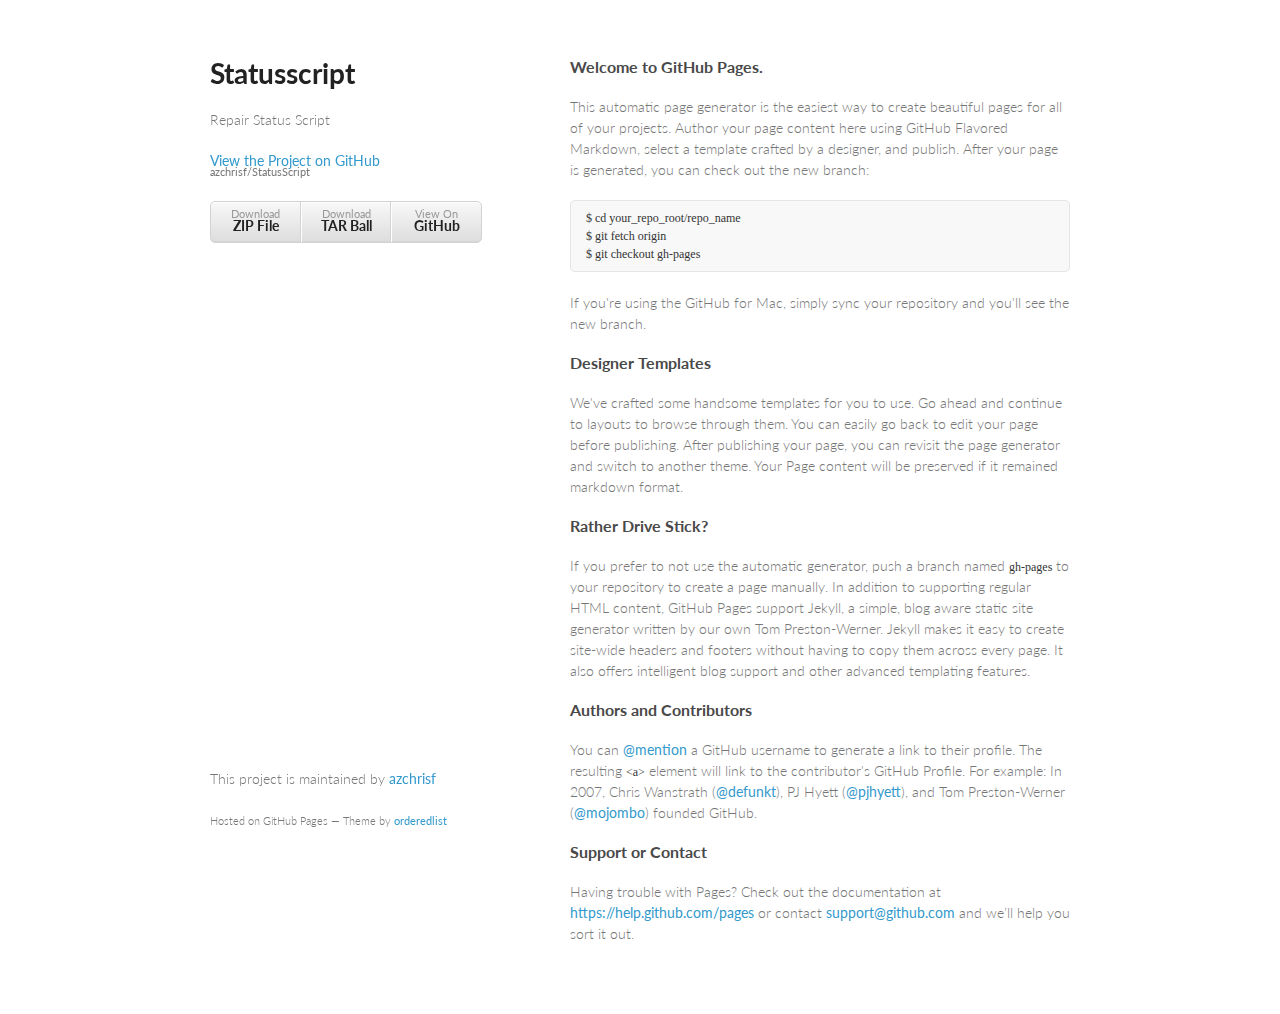
==== index.html @ 127e1fa0 "Create gh-pages branch via GitHub" ====
<!doctype html>
<html>
  <head>
    <meta charset="utf-8">
    <meta http-equiv="X-UA-Compatible" content="chrome=1">
    <title>Statusscript by azchrisf</title>

    <link rel="stylesheet" href="stylesheets/styles.css">
    <link rel="stylesheet" href="stylesheets/pygment_trac.css">
    <meta name="viewport" content="width=device-width, initial-scale=1, user-scalable=no">
    <!--[if lt IE 9]>
    <script src="//html5shiv.googlecode.com/svn/trunk/html5.js"></script>
    <![endif]-->
  </head>
  <body>
    <div class="wrapper">
      <header>
        <h1>Statusscript</h1>
        <p>Repair Status Script</p>

        <p class="view"><a href="https://github.com/azchrisf/StatusScript">View the Project on GitHub <small>azchrisf/StatusScript</small></a></p>


        <ul>
          <li><a href="https://github.com/azchrisf/StatusScript/zipball/master">Download <strong>ZIP File</strong></a></li>
          <li><a href="https://github.com/azchrisf/StatusScript/tarball/master">Download <strong>TAR Ball</strong></a></li>
          <li><a href="https://github.com/azchrisf/StatusScript">View On <strong>GitHub</strong></a></li>
        </ul>
      </header>
      <section>
        <h3>
<a id="welcome-to-github-pages" class="anchor" href="#welcome-to-github-pages" aria-hidden="true"><span class="octicon octicon-link"></span></a>Welcome to GitHub Pages.</h3>

<p>This automatic page generator is the easiest way to create beautiful pages for all of your projects. Author your page content here using GitHub Flavored Markdown, select a template crafted by a designer, and publish. After your page is generated, you can check out the new branch:</p>

<pre><code>$ cd your_repo_root/repo_name
$ git fetch origin
$ git checkout gh-pages
</code></pre>

<p>If you're using the GitHub for Mac, simply sync your repository and you'll see the new branch.</p>

<h3>
<a id="designer-templates" class="anchor" href="#designer-templates" aria-hidden="true"><span class="octicon octicon-link"></span></a>Designer Templates</h3>

<p>We've crafted some handsome templates for you to use. Go ahead and continue to layouts to browse through them. You can easily go back to edit your page before publishing. After publishing your page, you can revisit the page generator and switch to another theme. Your Page content will be preserved if it remained markdown format.</p>

<h3>
<a id="rather-drive-stick" class="anchor" href="#rather-drive-stick" aria-hidden="true"><span class="octicon octicon-link"></span></a>Rather Drive Stick?</h3>

<p>If you prefer to not use the automatic generator, push a branch named <code>gh-pages</code> to your repository to create a page manually. In addition to supporting regular HTML content, GitHub Pages support Jekyll, a simple, blog aware static site generator written by our own Tom Preston-Werner. Jekyll makes it easy to create site-wide headers and footers without having to copy them across every page. It also offers intelligent blog support and other advanced templating features.</p>

<h3>
<a id="authors-and-contributors" class="anchor" href="#authors-and-contributors" aria-hidden="true"><span class="octicon octicon-link"></span></a>Authors and Contributors</h3>

<p>You can <a href="https://github.com/blog/821" class="user-mention">@mention</a> a GitHub username to generate a link to their profile. The resulting <code>&lt;a&gt;</code> element will link to the contributor's GitHub Profile. For example: In 2007, Chris Wanstrath (<a href="https://github.com/defunkt" class="user-mention">@defunkt</a>), PJ Hyett (<a href="https://github.com/pjhyett" class="user-mention">@pjhyett</a>), and Tom Preston-Werner (<a href="https://github.com/mojombo" class="user-mention">@mojombo</a>) founded GitHub.</p>

<h3>
<a id="support-or-contact" class="anchor" href="#support-or-contact" aria-hidden="true"><span class="octicon octicon-link"></span></a>Support or Contact</h3>

<p>Having trouble with Pages? Check out the documentation at <a href="https://help.github.com/pages">https://help.github.com/pages</a> or contact <a href="mailto:support@github.com">support@github.com</a> and we’ll help you sort it out.</p>
      </section>
      <footer>
        <p>This project is maintained by <a href="https://github.com/azchrisf">azchrisf</a></p>
        <p><small>Hosted on GitHub Pages &mdash; Theme by <a href="https://github.com/orderedlist">orderedlist</a></small></p>
      </footer>
    </div>
    <script src="javascripts/scale.fix.js"></script>
    
  </body>
</html>
---- stylesheets/styles.css ----
@import url(https://fonts.googleapis.com/css?family=Lato:300italic,700italic,300,700);

body {
  padding:50px;
  font:14px/1.5 Lato, "Helvetica Neue", Helvetica, Arial, sans-serif;
  color:#777;
  font-weight:300;
}

h1, h2, h3, h4, h5, h6 {
  color:#222;
  margin:0 0 20px;
}

p, ul, ol, table, pre, dl {
  margin:0 0 20px;
}

h1, h2, h3 {
  line-height:1.1;
}

h1 {
  font-size:28px;
}

h2 {
  color:#393939;
}

h3, h4, h5, h6 {
  color:#494949;
}

a {
  color:#39c;
  font-weight:400;
  text-decoration:none;
}

a small {
  font-size:11px;
  color:#777;
  margin-top:-0.6em;
  display:block;
}

.wrapper {
  width:860px;
  margin:0 auto;
}

blockquote {
  border-left:1px solid #e5e5e5;
  margin:0;
  padding:0 0 0 20px;
  font-style:italic;
}

code, pre {
  font-family:Monaco, Bitstream Vera Sans Mono, Lucida Console, Terminal;
  color:#333;
  font-size:12px;
}

pre {
  padding:8px 15px;
  background: #f8f8f8;  
  border-radius:5px;
  border:1px solid #e5e5e5;
  overflow-x: auto;
}

table {
  width:100%;
  border-collapse:collapse;
}

th, td {
  text-align:left;
  padding:5px 10px;
  border-bottom:1px solid #e5e5e5;
}

dt {
  color:#444;
  font-weight:700;
}

th {
  color:#444;
}

img {
  max-width:100%;
}

header {
  width:270px;
  float:left;
  position:fixed;
}

header ul {
  list-style:none;
  height:40px;
  
  padding:0;
  
  background: #eee;
  background: -moz-linear-gradient(top, #f8f8f8 0%, #dddddd 100%);
  background: -webkit-gradient(linear, left top, left bottom, color-stop(0%,#f8f8f8), color-stop(100%,#dddddd));
  background: -webkit-linear-gradient(top, #f8f8f8 0%,#dddddd 100%);
  background: -o-linear-gradient(top, #f8f8f8 0%,#dddddd 100%);
  background: -ms-linear-gradient(top, #f8f8f8 0%,#dddddd 100%);
  background: linear-gradient(top, #f8f8f8 0%,#dddddd 100%);
  
  border-radius:5px;
  border:1px solid #d2d2d2;
  box-shadow:inset #fff 0 1px 0, inset rgba(0,0,0,0.03) 0 -1px 0;
  width:270px;
}

header li {
  width:89px;
  float:left;
  border-right:1px solid #d2d2d2;
  height:40px;
}

header ul a {
  line-height:1;
  font-size:11px;
  color:#999;
  display:block;
  text-align:center;
  padding-top:6px;
  height:40px;
}

strong {
  color:#222;
  font-weight:700;
}

header ul li + li {
  width:88px;
  border-left:1px solid #fff;
}

header ul li + li + li {
  border-right:none;
  width:89px;
}

header ul a strong {
  font-size:14px;
  display:block;
  color:#222;
}

section {
  width:500px;
  float:right;
  padding-bottom:50px;
}

small {
  font-size:11px;
}

hr {
  border:0;
  background:#e5e5e5;
  height:1px;
  margin:0 0 20px;
}

footer {
  width:270px;
  float:left;
  position:fixed;
  bottom:50px;
}

@media print, screen and (max-width: 960px) {
  
  div.wrapper {
    width:auto;
    margin:0;
  }
  
  header, section, footer {
    float:none;
    position:static;
    width:auto;
  }
  
  header {
    padding-right:320px;
  }
  
  section {
    border:1px solid #e5e5e5;
    border-width:1px 0;
    padding:20px 0;
    margin:0 0 20px;
  }
  
  header a small {
    display:inline;
  }
  
  header ul {
    position:absolute;
    right:50px;
    top:52px;
  }
}

@media print, screen and (max-width: 720px) {
  body {
    word-wrap:break-word;
  }
  
  header {
    padding:0;
  }
  
  header ul, header p.view {
    position:static;
  }
  
  pre, code {
    word-wrap:normal;
  }
}

@media print, screen and (max-width: 480px) {
  body {
    padding:15px;
  }
  
  header ul {
    display:none;
  }
}

@media print {
  body {
    padding:0.4in;
    font-size:12pt;
    color:#444;
  }
}
---- stylesheets/pygment_trac.css ----
.highlight  { background: #ffffff; }
.highlight .c { color: #999988; font-style: italic } /* Comment */
.highlight .err { color: #a61717; background-color: #e3d2d2 } /* Error */
.highlight .k { font-weight: bold } /* Keyword */
.highlight .o { font-weight: bold } /* Operator */
.highlight .cm { color: #999988; font-style: italic } /* Comment.Multiline */
.highlight .cp { color: #999999; font-weight: bold } /* Comment.Preproc */
.highlight .c1 { color: #999988; font-style: italic } /* Comment.Single */
.highlight .cs { color: #999999; font-weight: bold; font-style: italic } /* Comment.Special */
.highlight .gd { color: #000000; background-color: #ffdddd } /* Generic.Deleted */
.highlight .gd .x { color: #000000; background-color: #ffaaaa } /* Generic.Deleted.Specific */
.highlight .ge { font-style: italic } /* Generic.Emph */
.highlight .gr { color: #aa0000 } /* Generic.Error */
.highlight .gh { color: #999999 } /* Generic.Heading */
.highlight .gi { color: #000000; background-color: #ddffdd } /* Generic.Inserted */
.highlight .gi .x { color: #000000; background-color: #aaffaa } /* Generic.Inserted.Specific */
.highlight .go { color: #888888 } /* Generic.Output */
.highlight .gp { color: #555555 } /* Generic.Prompt */
.highlight .gs { font-weight: bold } /* Generic.Strong */
.highlight .gu { color: #800080; font-weight: bold; } /* Generic.Subheading */
.highlight .gt { color: #aa0000 } /* Generic.Traceback */
.highlight .kc { font-weight: bold } /* Keyword.Constant */
.highlight .kd { font-weight: bold } /* Keyword.Declaration */
.highlight .kn { font-weight: bold } /* Keyword.Namespace */
.highlight .kp { font-weight: bold } /* Keyword.Pseudo */
.highlight .kr { font-weight: bold } /* Keyword.Reserved */
.highlight .kt { color: #445588; font-weight: bold } /* Keyword.Type */
.highlight .m { color: #009999 } /* Literal.Number */
.highlight .s { color: #d14 } /* Literal.String */
.highlight .na { color: #008080 } /* Name.Attribute */
.highlight .nb { color: #0086B3 } /* Name.Builtin */
.highlight .nc { color: #445588; font-weight: bold } /* Name.Class */
.highlight .no { color: #008080 } /* Name.Constant */
.highlight .ni { color: #800080 } /* Name.Entity */
.highlight .ne { color: #990000; font-weight: bold } /* Name.Exception */
.highlight .nf { color: #990000; font-weight: bold } /* Name.Function */
.highlight .nn { color: #555555 } /* Name.Namespace */
.highlight .nt { color: #000080 } /* Name.Tag */
.highlight .nv { color: #008080 } /* Name.Variable */
.highlight .ow { font-weight: bold } /* Operator.Word */
.highlight .w { color: #bbbbbb } /* Text.Whitespace */
.highlight .mf { color: #009999 } /* Literal.Number.Float */
.highlight .mh { color: #009999 } /* Literal.Number.Hex */
.highlight .mi { color: #009999 } /* Literal.Number.Integer */
.highlight .mo { color: #009999 } /* Literal.Number.Oct */
.highlight .sb { color: #d14 } /* Literal.String.Backtick */
.highlight .sc { color: #d14 } /* Literal.String.Char */
.highlight .sd { color: #d14 } /* Literal.String.Doc */
.highlight .s2 { color: #d14 } /* Literal.String.Double */
.highlight .se { color: #d14 } /* Literal.String.Escape */
.highlight .sh { color: #d14 } /* Literal.String.Heredoc */
.highlight .si { color: #d14 } /* Literal.String.Interpol */
.highlight .sx { color: #d14 } /* Literal.String.Other */
.highlight .sr { color: #009926 } /* Literal.String.Regex */
.highlight .s1 { color: #d14 } /* Literal.String.Single */
.highlight .ss { color: #990073 } /* Literal.String.Symbol */
.highlight .bp { color: #999999 } /* Name.Builtin.Pseudo */
.highlight .vc { color: #008080 } /* Name.Variable.Class */
.highlight .vg { color: #008080 } /* Name.Variable.Global */
.highlight .vi { color: #008080 } /* Name.Variable.Instance */
.highlight .il { color: #009999 } /* Literal.Number.Integer.Long */

.type-csharp .highlight .k { color: #0000FF }
.type-csharp .highlight .kt { color: #0000FF }
.type-csharp .highlight .nf { color: #000000; font-weight: normal }
.type-csharp .highlight .nc { color: #2B91AF }
.type-csharp .highlight .nn { color: #000000 }
.type-csharp .highlight .s { color: #A31515 }
.type-csharp .highlight .sc { color: #A31515 }
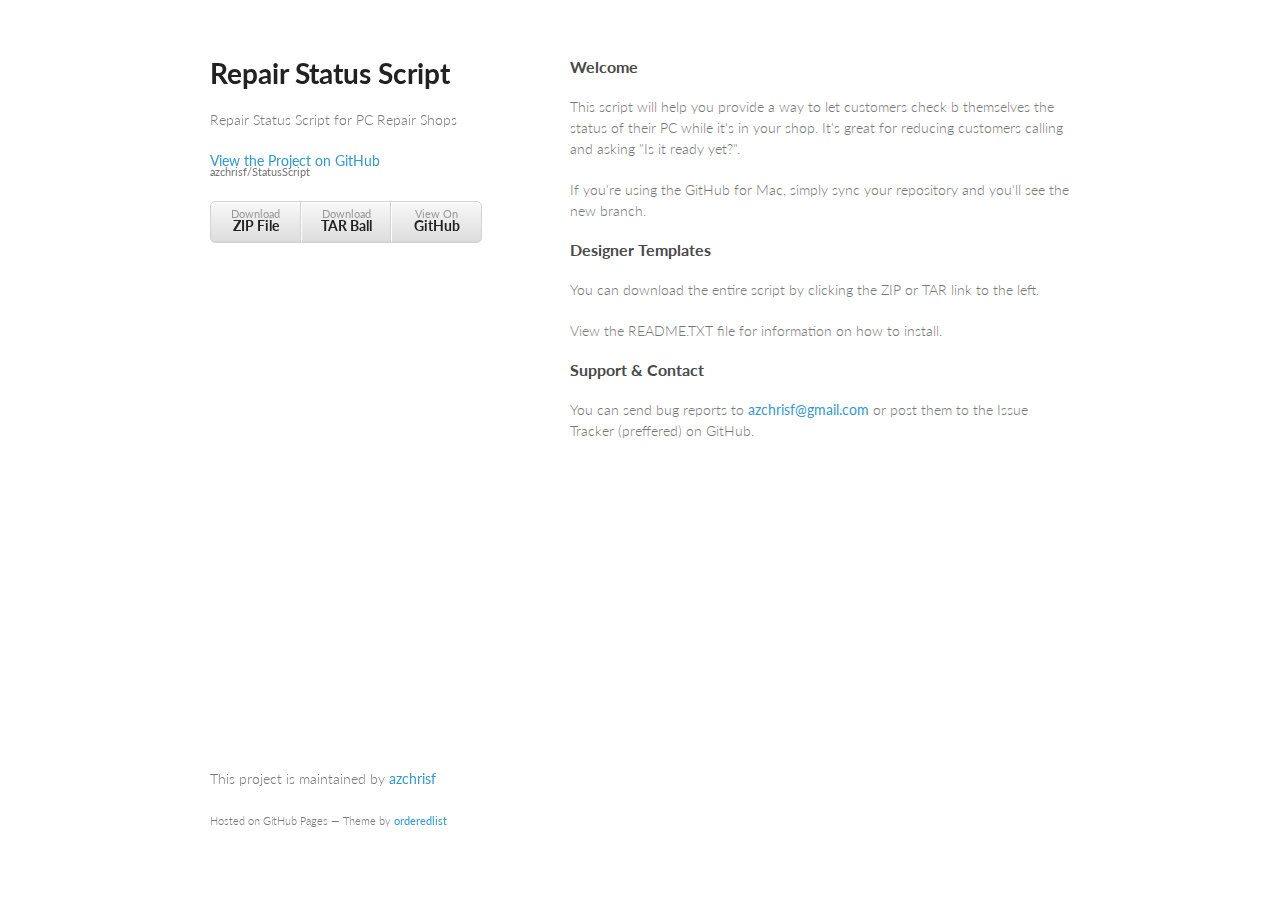
==== commit 6767fe23: "Update index.html" ====
--- a/index.html
+++ b/index.html
@@ -1,71 +1,43 @@
 <!doctype html>
 <html>
-  <head>
-    <meta charset="utf-8">
-    <meta http-equiv="X-UA-Compatible" content="chrome=1">
-    <title>Statusscript by azchrisf</title>
-
-    <link rel="stylesheet" href="stylesheets/styles.css">
-    <link rel="stylesheet" href="stylesheets/pygment_trac.css">
-    <meta name="viewport" content="width=device-width, initial-scale=1, user-scalable=no">
-    <!--[if lt IE 9]>
+<head>
+<meta charset="utf-8">
+<meta http-equiv="X-UA-Compatible" content="chrome=1">
+<title>Statusscript by azchrisf</title>
+<link rel="stylesheet" href="stylesheets/styles.css">
+<link rel="stylesheet" href="stylesheets/pygment_trac.css">
+<meta name="viewport" content="width=device-width, initial-scale=1, user-scalable=no">
+<!--[if lt IE 9]>
     <script src="//html5shiv.googlecode.com/svn/trunk/html5.js"></script>
     <![endif]-->
-  </head>
-  <body>
-    <div class="wrapper">
-      <header>
-        <h1>Statusscript</h1>
-        <p>Repair Status Script</p>
-
-        <p class="view"><a href="https://github.com/azchrisf/StatusScript">View the Project on GitHub <small>azchrisf/StatusScript</small></a></p>
-
-
-        <ul>
-          <li><a href="https://github.com/azchrisf/StatusScript/zipball/master">Download <strong>ZIP File</strong></a></li>
-          <li><a href="https://github.com/azchrisf/StatusScript/tarball/master">Download <strong>TAR Ball</strong></a></li>
-          <li><a href="https://github.com/azchrisf/StatusScript">View On <strong>GitHub</strong></a></li>
-        </ul>
-      </header>
-      <section>
-        <h3>
-<a id="welcome-to-github-pages" class="anchor" href="#welcome-to-github-pages" aria-hidden="true"><span class="octicon octicon-link"></span></a>Welcome to GitHub Pages.</h3>
-
-<p>This automatic page generator is the easiest way to create beautiful pages for all of your projects. Author your page content here using GitHub Flavored Markdown, select a template crafted by a designer, and publish. After your page is generated, you can check out the new branch:</p>
-
-<pre><code>$ cd your_repo_root/repo_name
-$ git fetch origin
-$ git checkout gh-pages
-</code></pre>
-
-<p>If you're using the GitHub for Mac, simply sync your repository and you'll see the new branch.</p>
-
-<h3>
-<a id="designer-templates" class="anchor" href="#designer-templates" aria-hidden="true"><span class="octicon octicon-link"></span></a>Designer Templates</h3>
-
-<p>We've crafted some handsome templates for you to use. Go ahead and continue to layouts to browse through them. You can easily go back to edit your page before publishing. After publishing your page, you can revisit the page generator and switch to another theme. Your Page content will be preserved if it remained markdown format.</p>
-
-<h3>
-<a id="rather-drive-stick" class="anchor" href="#rather-drive-stick" aria-hidden="true"><span class="octicon octicon-link"></span></a>Rather Drive Stick?</h3>
-
-<p>If you prefer to not use the automatic generator, push a branch named <code>gh-pages</code> to your repository to create a page manually. In addition to supporting regular HTML content, GitHub Pages support Jekyll, a simple, blog aware static site generator written by our own Tom Preston-Werner. Jekyll makes it easy to create site-wide headers and footers without having to copy them across every page. It also offers intelligent blog support and other advanced templating features.</p>
-
-<h3>
-<a id="authors-and-contributors" class="anchor" href="#authors-and-contributors" aria-hidden="true"><span class="octicon octicon-link"></span></a>Authors and Contributors</h3>
-
-<p>You can <a href="https://github.com/blog/821" class="user-mention">@mention</a> a GitHub username to generate a link to their profile. The resulting <code>&lt;a&gt;</code> element will link to the contributor's GitHub Profile. For example: In 2007, Chris Wanstrath (<a href="https://github.com/defunkt" class="user-mention">@defunkt</a>), PJ Hyett (<a href="https://github.com/pjhyett" class="user-mention">@pjhyett</a>), and Tom Preston-Werner (<a href="https://github.com/mojombo" class="user-mention">@mojombo</a>) founded GitHub.</p>
-
-<h3>
-<a id="support-or-contact" class="anchor" href="#support-or-contact" aria-hidden="true"><span class="octicon octicon-link"></span></a>Support or Contact</h3>
-
-<p>Having trouble with Pages? Check out the documentation at <a href="https://help.github.com/pages">https://help.github.com/pages</a> or contact <a href="mailto:support@github.com">support@github.com</a> and we’ll help you sort it out.</p>
-      </section>
-      <footer>
-        <p>This project is maintained by <a href="https://github.com/azchrisf">azchrisf</a></p>
-        <p><small>Hosted on GitHub Pages &mdash; Theme by <a href="https://github.com/orderedlist">orderedlist</a></small></p>
-      </footer>
-    </div>
-    <script src="javascripts/scale.fix.js"></script>
-    
-  </body>
-</html>+</head>
+<body>
+<div class="wrapper">
+  <header>
+    <h1>Repair Status Script</h1>
+    <p>Repair Status Script for PC Repair Shops</p>
+    <p class="view"><a href="https://github.com/azchrisf/StatusScript">View the Project on GitHub <small>azchrisf/StatusScript</small></a></p>
+    <ul>
+      <li><a href="https://github.com/azchrisf/StatusScript/zipball/master">Download <strong>ZIP File</strong></a></li>
+      <li><a href="https://github.com/azchrisf/StatusScript/tarball/master">Download <strong>TAR Ball</strong></a></li>
+      <li><a href="https://github.com/azchrisf/StatusScript">View On <strong>GitHub</strong></a></li>
+    </ul>
+  </header>
+  <section>
+    <h3> <a id="welcome-to-github-pages" class="anchor" href="#welcome-to-github-pages" aria-hidden="true"><span class="octicon octicon-link"></span></a>Welcome</h3>
+    <p>This script will help you provide a way to let customers check b themselves the status of their PC while it's in your shop. It's great for reducing customers calling and asking &quot;Is it ready yet?&quot;.</p>
+    <p>If you're using the GitHub for Mac, simply sync your repository and you'll see the new branch.</p>
+    <h3> <a id="designer-templates" class="anchor" href="#designer-templates" aria-hidden="true"><span class="octicon octicon-link"></span></a>Designer Templates</h3>
+    <p>You can download the entire script by clicking the ZIP or TAR link to the left.</p>
+    <p>View the README.TXT file for information on how to install.</p>
+    <h3> <a id="support-or-contact" class="anchor" href="#support-or-contact" aria-hidden="true"><span class="octicon octicon-link"></span></a>Support &amp; Contact</h3>
+    <p>You can send bug reports to <a href="mailto:azchrisf@gmail.com">azchrisf@gmail.com</a> or post them to the Issue Tracker (preffered) on GitHub.</p>
+  </section>
+  <footer>
+    <p>This project is maintained by <a href="https://github.com/azchrisf">azchrisf</a></p>
+    <p><small>Hosted on GitHub Pages &mdash; Theme by <a href="https://github.com/orderedlist">orderedlist</a></small></p>
+  </footer>
+</div>
+<script src="javascripts/scale.fix.js"></script>
+</body>
+</html>
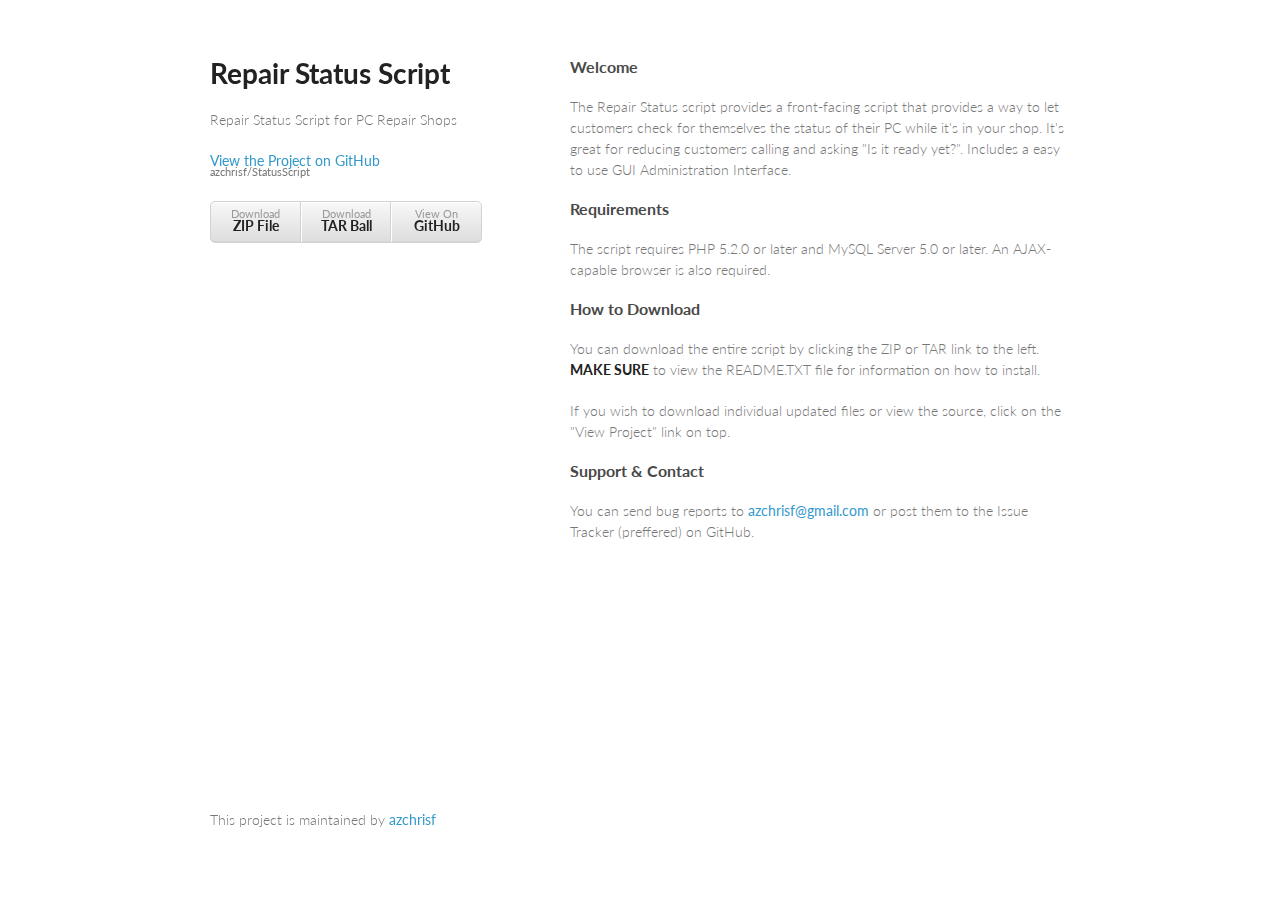
==== commit 3e41dbb7: "Update index.html" ====
--- a/index.html
+++ b/index.html
@@ -25,17 +25,18 @@
   </header>
   <section>
     <h3> <a id="welcome-to-github-pages" class="anchor" href="#welcome-to-github-pages" aria-hidden="true"><span class="octicon octicon-link"></span></a>Welcome</h3>
-    <p>This script will help you provide a way to let customers check b themselves the status of their PC while it's in your shop. It's great for reducing customers calling and asking &quot;Is it ready yet?&quot;.</p>
-    <p>If you're using the GitHub for Mac, simply sync your repository and you'll see the new branch.</p>
-    <h3> <a id="designer-templates" class="anchor" href="#designer-templates" aria-hidden="true"><span class="octicon octicon-link"></span></a>Designer Templates</h3>
-    <p>You can download the entire script by clicking the ZIP or TAR link to the left.</p>
-    <p>View the README.TXT file for information on how to install.</p>
+    <p>The Repair Status script provides a front-facing  script that provides a way to let customers check for themselves the status of their PC while it's in your shop. It's great for reducing customers calling and asking &quot;Is it ready yet?&quot;. Includes a easy to use GUI Administration Interface.    </p>
+    <h3> <a id="designer-templates" class="anchor" href="#designer-templates" aria-hidden="true"><span class="octicon octicon-link"></span></a>Requirements</h3>
+    <p>The script requires PHP 5.2.0 or later and MySQL Server 5.0 or later. An AJAX-capable browser is also required.</p>
+
+    <h3> <a id="designer-templates" class="anchor" href="#designer-templates" aria-hidden="true"><span class="octicon octicon-link"></span></a>How to Download</h3>
+    <p>You can download the entire script by clicking the ZIP or TAR link to the left. <strong>MAKE SURE</strong> to view the README.TXT file for information on how to install.</p>
+    <p>If you wish to download individual updated files or view the source, click on the &quot;View Project&quot; link on top.    </p>
     <h3> <a id="support-or-contact" class="anchor" href="#support-or-contact" aria-hidden="true"><span class="octicon octicon-link"></span></a>Support &amp; Contact</h3>
     <p>You can send bug reports to <a href="mailto:azchrisf@gmail.com">azchrisf@gmail.com</a> or post them to the Issue Tracker (preffered) on GitHub.</p>
   </section>
   <footer>
-    <p>This project is maintained by <a href="https://github.com/azchrisf">azchrisf</a></p>
-    <p><small>Hosted on GitHub Pages &mdash; Theme by <a href="https://github.com/orderedlist">orderedlist</a></small></p>
+    <p>This project is maintained by <a href="https://github.com/azchrisf">azchrisf</a>  </p>
   </footer>
 </div>
 <script src="javascripts/scale.fix.js"></script>
